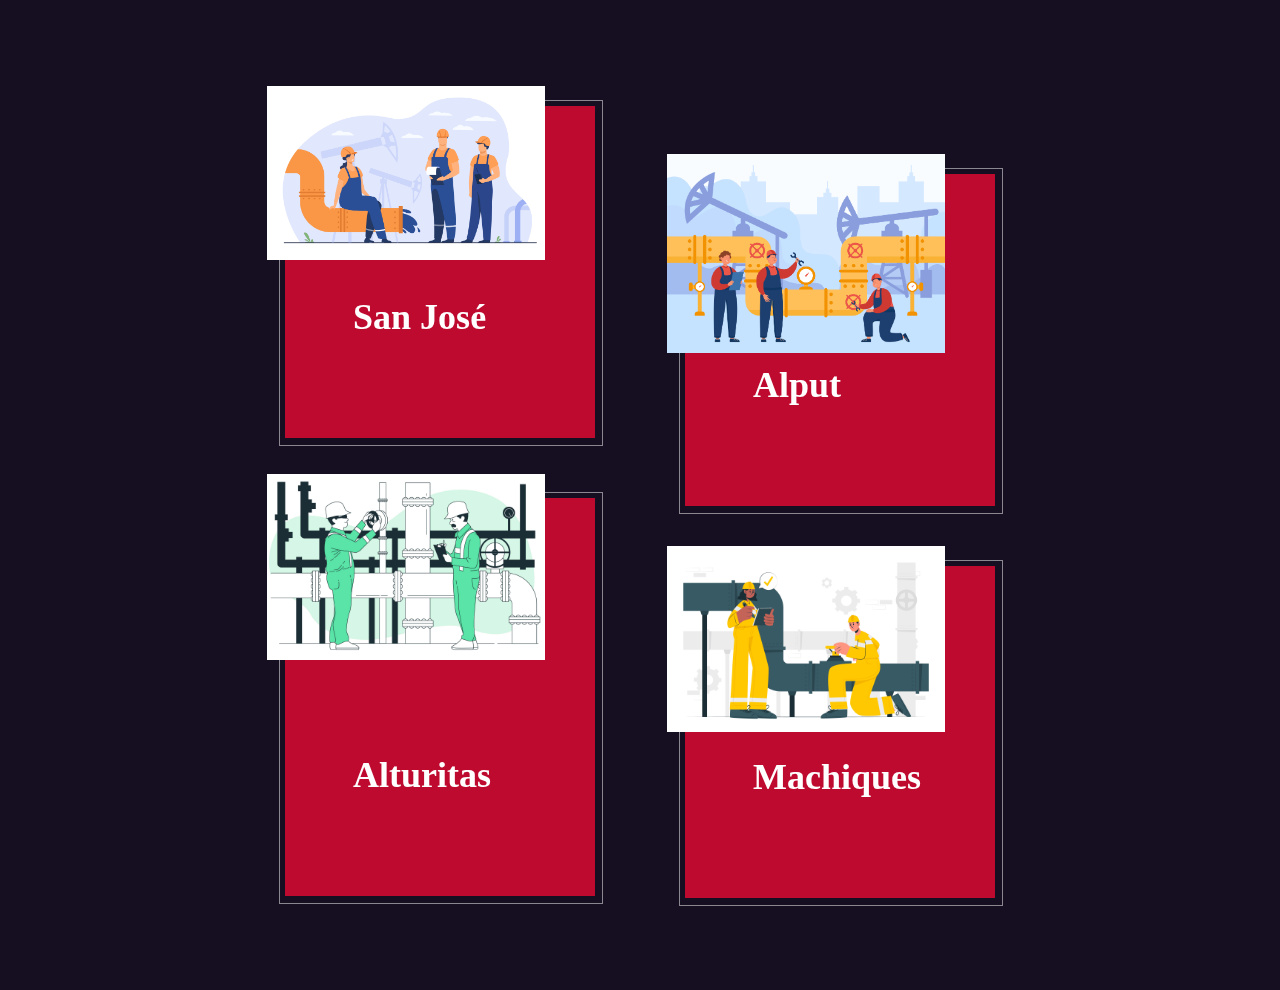
==== historia.html @ 3f1eefd9 "add-table-wells" ====
<!DOCTYPE html>
<html lang="en">

<head>
    <meta charset="UTF-8">
    <meta http-equiv="X-UA-Compatible" content="IE=edge">
    <meta name="viewport" content="width=device-width, initial-scale=1.0">
    <link rel="stylesheet" href="./datosPozos/css/styles.css">
    <title>Document</title>
</head>

<body>
    <nav class="navbar bg-body-tertiary">

        <br>
        <div class="container-fluid">
            <a href="./index.php" class="navbar-brand">
                <img src="./datosPozos/assets/pdvsa-logo.png" class="rounded mx-auto d-block" alt="" srcset="">
            </a>
        </div>
    </nav>
    <div class="container">
        <div class="card-column column-0">
            <div class="card card-color-0">
                <div class="border"></div>
                <img src="./datosPozos/assets/engineers-1.jpg" />
                <h1>San José</h1>
            </div>
            <div class="card card-color-2">
                <div class="border"></div>
                <img src="./datosPozos/assets/engineers-5.jpg" />
                <br>
                <br>
                <h1>Alturitas</h1>
            </div>
        </div>
        <div class="card-column column-1">
            <div class="card card-color-1">
                <div class="border"></div>
                <img src="./datosPozos/assets/engineers-3.jpg" />
                <h1>Alput</h1>
            </div>
            <div class="card card-color-3">
                <div class="border"></div>
                <img src="./datosPozos/assets/engineers-4.jpg" />
                <h1>Machiques</h1>
            </div>
        </div>
    </div>

    <div id="cover" class="cover"></div>

    <div id="open-content" class="open-content">
        <a href="#" id="close-content" class="close-content"><span class="x-1"></span><span class="x-2"></span></a>
        <img id="open-content-image" src="" />
        <div class="text" id="open-content-text">
        </div>
    </div>
    <script src="./historia.js"></script>
</body>

</html>
---- datosPozos/css/styles.css ----
/* 
** Layout, Text & Colors 
*/

body {
    background: #150f21;
    font-size: 18px;
}

p {
    line-height: 1.5;
}

.container {
    max-width: 800px;
    margin: 0 auto;
}

/* Cards */
.card-column {
    width: 50%;
    float: left;
    padding: 4%;
    box-sizing: border-box;
}

.column-1 {
    padding-top: 100px;
}

.card {
    width: 92%;
    max-width: 340px;
    margin-left: auto;
    margin-right: auto;
    position: relative;
    background: #EB5160;
    color: #fff;
    cursor: pointer;
    margin-bottom: 60px;
}

.border {
    position: absolute;
    width: 100%;
    height: 100%;
    padding: 6px;
    border: 1px solid #fff;
    opacity: 0.5;
    left: -6px;
    top: -6px;
}

.card h1 {
    position: relative;
    padding: 190px 0px 100px 10px;
    width: 90%;
}

.card>img {
    width: 90%;
    position: absolute;
    top: -6%;
    left: -6%;
}

.card-color-0 {
    background-color: #BF0A30;
}

.card-color-1 {
    background-color: #BF0A30;
}

.card-color-2 {
    background-color: #BF0A30;
}

.card-color-3 {
    background-color: #BF0A30;
}

/* The cover (expanding background) */
.cover {
    position: fixed;
    background: #EB5160;
    z-index: 100;
    transform-origin: 50% 50%;
}

/* The open page content */
.open-content {
    width: 100%;
    z-index: 110;
    position: absolute;
    opacity: 0;
    pointer-events: none;
}

.open-content img {
    position: relative;
    width: 90%;
    margin-left: 3%;
    margin-top: 20px;
    z-index: 5;
}

.open-content .text {
    background: #fff;
    margin-top: -56%;
    padding: 60% 5% 5% 5%;
    width: 80%;
    margin-left: 5%;
    margin-bottom: 5%;
}

.open-content .text h1,
.open-content .text p {
    max-width: 700px;
    margin-left: auto;
    margin-right: auto;
}

.close-content {
    display: block;
    position: absolute;
    right: 12px;
    top: 12px;
    width: 30px;
    height: 30px;
}

.close-content span {
    background: #222;
    width: 30px;
    height: 6px;
    display: block;
    position: absolute;
    top: 14px;
}

.x-1 {
    transform: rotate(45deg);
}

.x-2 {
    transform: rotate(-45deg);
}

/* 
** Transitions
*/

.card {
    transition: opacity 200ms linear 320ms, transform 200ms ease-out 320ms;
}

.border {
    transition: opacity 200ms linear, transform 200ms ease-out;
}

.card img {
    transition: opacity 200ms linear 0ms, transform 200ms ease-in 0ms;
}

.card h1 {
    transform: translate3d(20%, 0px, 0px);
    transition: opacity 200ms linear 120ms, transform 200ms ease-in 120ms;
}

/* Clicked card */
.card.clicked img {
    transform: translate3d(0px, -40px, 0px);
    opacity: 0;
}

.card.clicked .border {
    opacity: 0;
    transform: scale(1.3);
}

.card.out,
.card.out img {
    transform: translate3d(0px, -40px, 0px);
    opacity: 0;
}

.card.out h1,
.card.clicked h1 {
    transform: translate3d(20%, -40px, 0px);
    opacity: 0;
}

.cover {
    transition: transform 300ms ease-in-out;
}

.open-content {
    transition: opacity 200ms linear 0ms;
}

.open-content.open {
    opacity: 1;
    pointer-events: all;
    transition-delay: 1000ms;
}

/* 
** Media Queries
*/

@media screen and (max-width: 600px) {
    .card-column {
        width: 90%;
    }

    .column-1 {
        padding-top: 0px;
    }

    .open-content img {
        margin-top: 40px;
    }
}
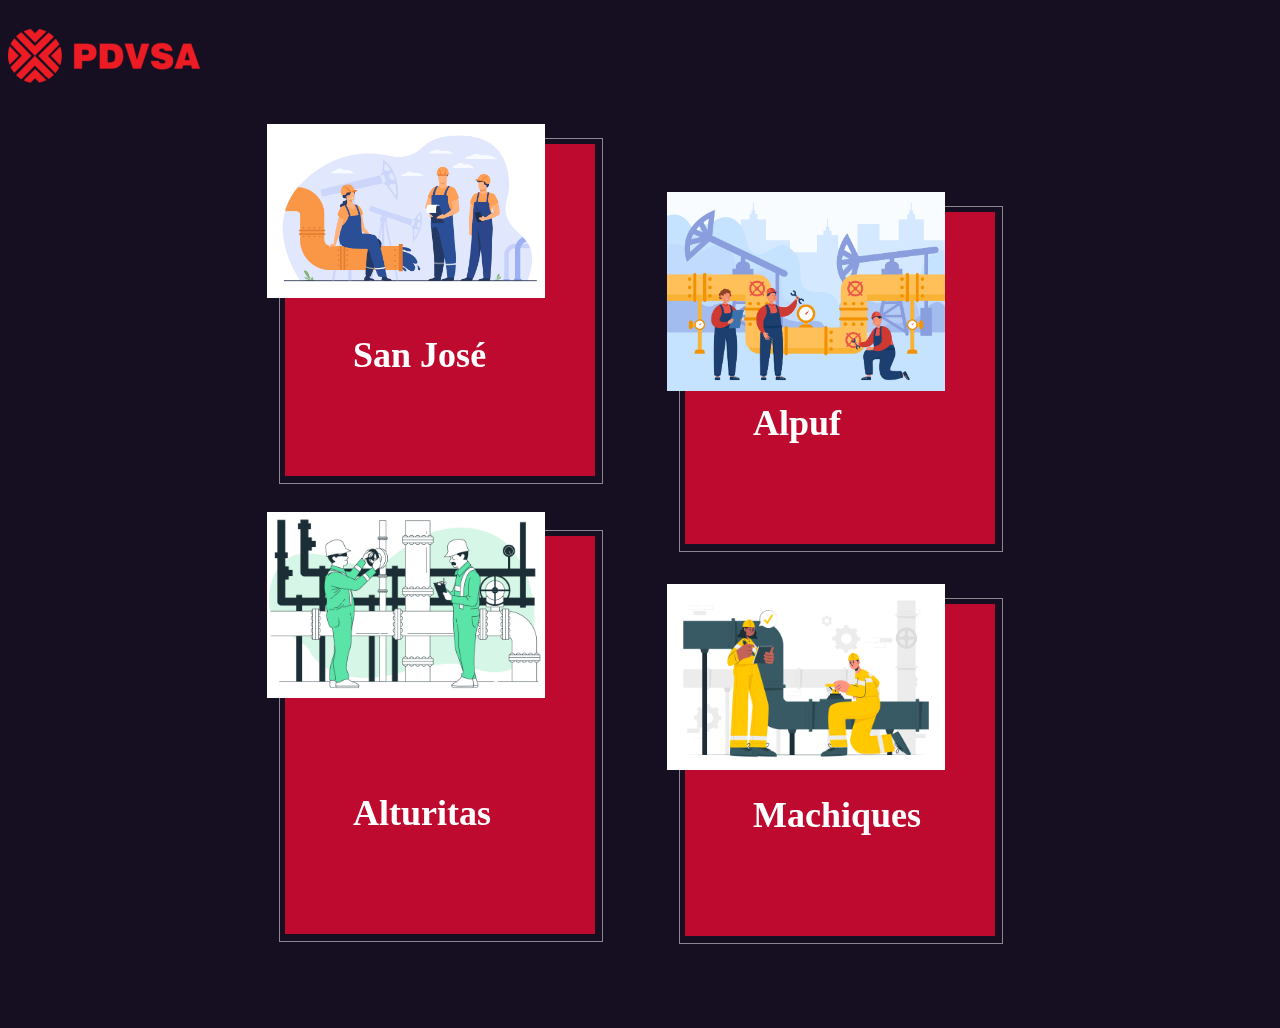
==== commit 103f2112: "Merge pull request #1 from edonado2/main" ====
--- a/historia.html
+++ b/historia.html
@@ -6,7 +6,7 @@
     <meta http-equiv="X-UA-Compatible" content="IE=edge">
     <meta name="viewport" content="width=device-width, initial-scale=1.0">
     <link rel="stylesheet" href="./datosPozos/css/styles.css">
-    <title>Document</title>
+    <title>Historias</title>
 </head>
 
 <body>
@@ -21,11 +21,13 @@
     </nav>
     <div class="container">
         <div class="card-column column-0">
-            <div class="card card-color-0">
-                <div class="border"></div>
-                <img src="./datosPozos/assets/engineers-1.jpg" />
-                <h1>San José</h1>
-            </div>
+            <a href="sanjose.html" style="text-decoration: none; color:white">
+                <div class="card card-color-0">
+                    <div class="border"></div>
+                    <img src="./datosPozos/assets/engineers-1.jpg" />
+                    <h1>San José</h1>
+                </div>
+            </a>
             <div class="card card-color-2">
                 <div class="border"></div>
                 <img src="./datosPozos/assets/engineers-5.jpg" />
@@ -38,7 +40,7 @@
             <div class="card card-color-1">
                 <div class="border"></div>
                 <img src="./datosPozos/assets/engineers-3.jpg" />
-                <h1>Alput</h1>
+                <h1><a href="alpuf.html" style="text-decoration: none; color:white">Alpuf</a></h1>
             </div>
             <div class="card card-color-3">
                 <div class="border"></div>
@@ -56,7 +58,7 @@
         <div class="text" id="open-content-text">
         </div>
     </div>
-    <script src="./historia.js"></script>
+
 </body>
 
 </html>